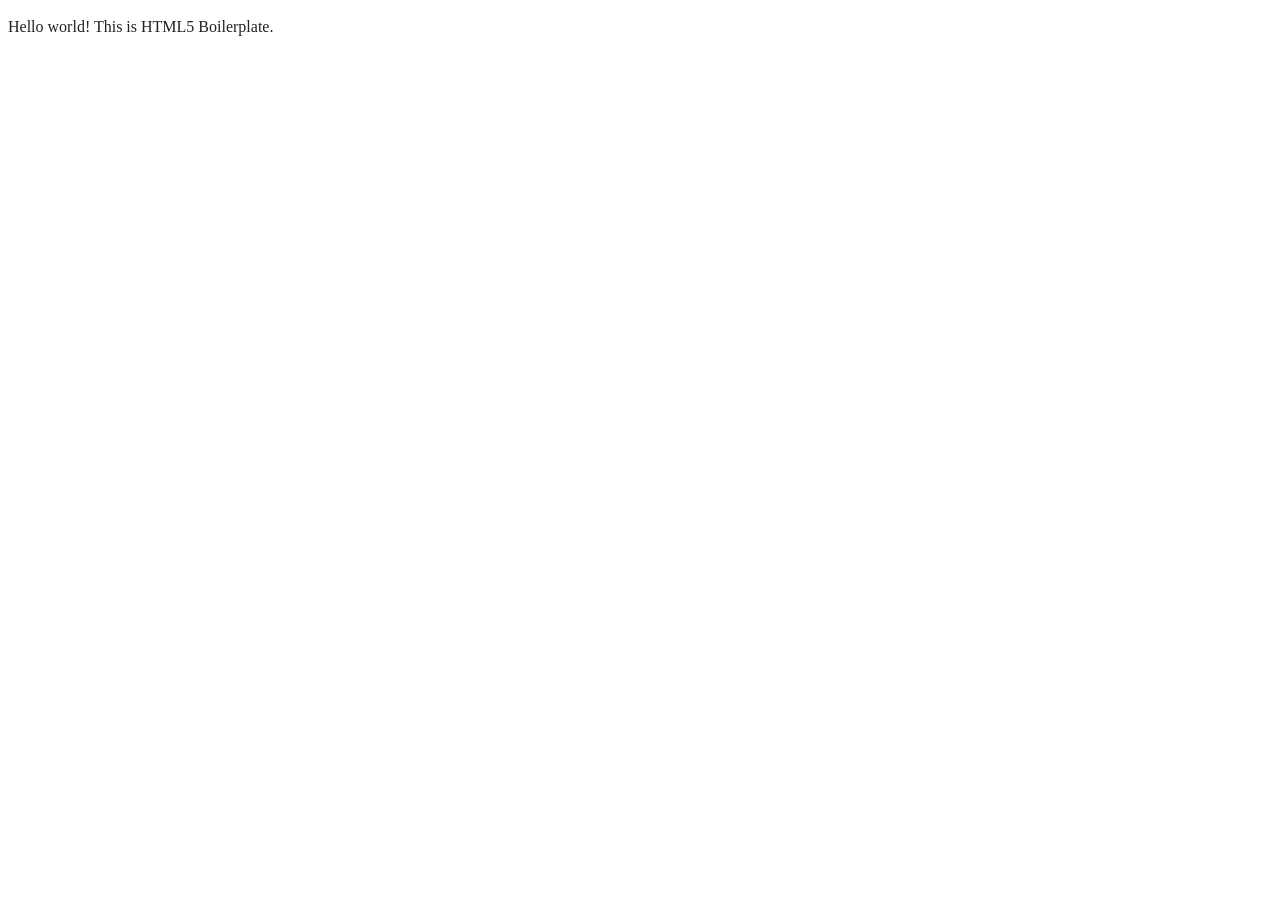
==== 001_html/index.html @ 24f09d9b "H1: Clean html5boilerplate" ====
<!doctype html>
<html class="no-js" lang="">

<head>
  <meta charset="utf-8">
  <title></title>
  <meta name="description" content="">
  <meta name="viewport" content="width=device-width, initial-scale=1">

  <link rel="manifest" href="site.webmanifest">
  <link rel="apple-touch-icon" href="icon.png">
  <!-- Place favicon.ico in the root directory -->

  <link rel="stylesheet" href="css/normalize.css">
  <link rel="stylesheet" href="css/main.css">

  <meta name="theme-color" content="#fafafa">
</head>

<body>
  <!--[if IE]>
    <p class="browserupgrade">You are using an <strong>outdated</strong> browser. Please <a href="https://browsehappy.com/">upgrade your browser</a> to improve your experience and security.</p>
  <![endif]-->

  <!-- Add your site or application content here -->
  <p>Hello world! This is HTML5 Boilerplate.</p>
  <script src="js/vendor/modernizr-3.7.1.min.js"></script>
  <script src="https://code.jquery.com/jquery-3.4.1.min.js" integrity="sha256-CSXorXvZcTkaix6Yvo6HppcZGetbYMGWSFlBw8HfCJo=" crossorigin="anonymous"></script>
  <script>window.jQuery || document.write('<script src="js/vendor/jquery-3.4.1.min.js"><\/script>')</script>
  <script src="js/plugins.js"></script>
  <script src="js/main.js"></script>

  <!-- Google Analytics: change UA-XXXXX-Y to be your site's ID. -->
  <script>
    window.ga = function () { ga.q.push(arguments) }; ga.q = []; ga.l = +new Date;
    ga('create', 'UA-XXXXX-Y', 'auto'); ga('set','transport','beacon'); ga('send', 'pageview')
  </script>
  <script src="https://www.google-analytics.com/analytics.js" async></script>
</body>

</html>
---- 001_html/css/main.css ----
/*! HTML5 Boilerplate v7.2.0 | MIT License | https://html5boilerplate.com/ */

/* main.css 2.0.0 | MIT License | https://github.com/h5bp/main.css#readme */
/*
 * What follows is the result of much research on cross-browser styling.
 * Credit left inline and big thanks to Nicolas Gallagher, Jonathan Neal,
 * Kroc Camen, and the H5BP dev community and team.
 */

/* ==========================================================================
   Base styles: opinionated defaults
   ========================================================================== */

html {
  color: #222;
  font-size: 1em;
  line-height: 1.4;
}

/*
 * Remove text-shadow in selection highlight:
 * https://twitter.com/miketaylr/status/12228805301
 *
 * Vendor-prefixed and regular ::selection selectors cannot be combined:
 * https://stackoverflow.com/a/16982510/7133471
 *
 * Customize the background color to match your design.
 */

::-moz-selection {
  background: #b3d4fc;
  text-shadow: none;
}

::selection {
  background: #b3d4fc;
  text-shadow: none;
}

/*
 * A better looking default horizontal rule
 */

hr {
  display: block;
  height: 1px;
  border: 0;
  border-top: 1px solid #ccc;
  margin: 1em 0;
  padding: 0;
}

/*
 * Remove the gap between audio, canvas, iframes,
 * images, videos and the bottom of their containers:
 * https://github.com/h5bp/html5-boilerplate/issues/440
 */

audio,
canvas,
iframe,
img,
svg,
video {
  vertical-align: middle;
}

/*
 * Remove default fieldset styles.
 */

fieldset {
  border: 0;
  margin: 0;
  padding: 0;
}

/*
 * Allow only vertical resizing of textareas.
 */

textarea {
  resize: vertical;
}

/* ==========================================================================
   Browser Upgrade Prompt
   ========================================================================== */

.browserupgrade {
  margin: 0.2em 0;
  background: #ccc;
  color: #000;
  padding: 0.2em 0;
}

/* ==========================================================================
   Author's custom styles
   ========================================================================== */

/* ==========================================================================
   Helper classes
   ========================================================================== */

/*
 * Hide visually and from screen readers
 */

.hidden {
  display: none !important;
}

/*
* Hide only visually, but have it available for screen readers:
* https://snook.ca/archives/html_and_css/hiding-content-for-accessibility
*
* 1. For long content, line feeds are not interpreted as spaces and small width
*    causes content to wrap 1 word per line:
*    https://medium.com/@jessebeach/beware-smushed-off-screen-accessible-text-5952a4c2cbfe
*/

.sr-only {
  border: 0;
  clip: rect(0, 0, 0, 0);
  height: 1px;
  margin: -1px;
  overflow: hidden;
  padding: 0;
  position: absolute;
  white-space: nowrap;
  width: 1px;
  /* 1 */
}

/*
* Extends the .sr-only class to allow the element
* to be focusable when navigated to via the keyboard:
* https://www.drupal.org/node/897638
*/

.sr-only.focusable:active,
.sr-only.focusable:focus {
  clip: auto;
  height: auto;
  margin: 0;
  overflow: visible;
  position: static;
  white-space: inherit;
  width: auto;
}

/*
* Hide visually and from screen readers, but maintain layout
*/

.invisible {
  visibility: hidden;
}

/*
* Clearfix: contain floats
*
* For modern browsers
* 1. The space content is one way to avoid an Opera bug when the
*    `contenteditable` attribute is included anywhere else in the document.
*    Otherwise it causes space to appear at the top and bottom of elements
*    that receive the `clearfix` class.
* 2. The use of `table` rather than `block` is only necessary if using
*    `:before` to contain the top-margins of child elements.
*/

.clearfix:before,
.clearfix:after {
  content: " ";
  /* 1 */
  display: table;
  /* 2 */
}

.clearfix:after {
  clear: both;
}

/* ==========================================================================
   EXAMPLE Media Queries for Responsive Design.
   These examples override the primary ('mobile first') styles.
   Modify as content requires.
   ========================================================================== */

@media only screen and (min-width: 35em) {
  /* Style adjustments for viewports that meet the condition */
}

@media print,
  (-webkit-min-device-pixel-ratio: 1.25),
  (min-resolution: 1.25dppx),
  (min-resolution: 120dpi) {
  /* Style adjustments for high resolution devices */
}

/* ==========================================================================
   Print styles.
   Inlined to avoid the additional HTTP request:
   https://www.phpied.com/delay-loading-your-print-css/
   ========================================================================== */

@media print {
  *,
  *:before,
  *:after {
    background: transparent !important;
    color: #000 !important;
    /* Black prints faster */
    -webkit-box-shadow: none !important;
    box-shadow: none !important;
    text-shadow: none !important;
  }
  a,
  a:visited {
    text-decoration: underline;
  }
  a[href]:after {
    content: " (" attr(href) ")";
  }
  abbr[title]:after {
    content: " (" attr(title) ")";
  }
  /*
     * Don't show links that are fragment identifiers,
     * or use the `javascript:` pseudo protocol
     */
  a[href^="#"]:after,
  a[href^="javascript:"]:after {
    content: "";
  }
  pre {
    white-space: pre-wrap !important;
  }
  pre,
  blockquote {
    border: 1px solid #999;
    page-break-inside: avoid;
  }
  /*
     * Printing Tables:
     * https://web.archive.org/web/20180815150934/http://css-discuss.incutio.com/wiki/Printing_Tables
     */
  thead {
    display: table-header-group;
  }
  tr,
  img {
    page-break-inside: avoid;
  }
  p,
  h2,
  h3 {
    orphans: 3;
    widows: 3;
  }
  h2,
  h3 {
    page-break-after: avoid;
  }
}
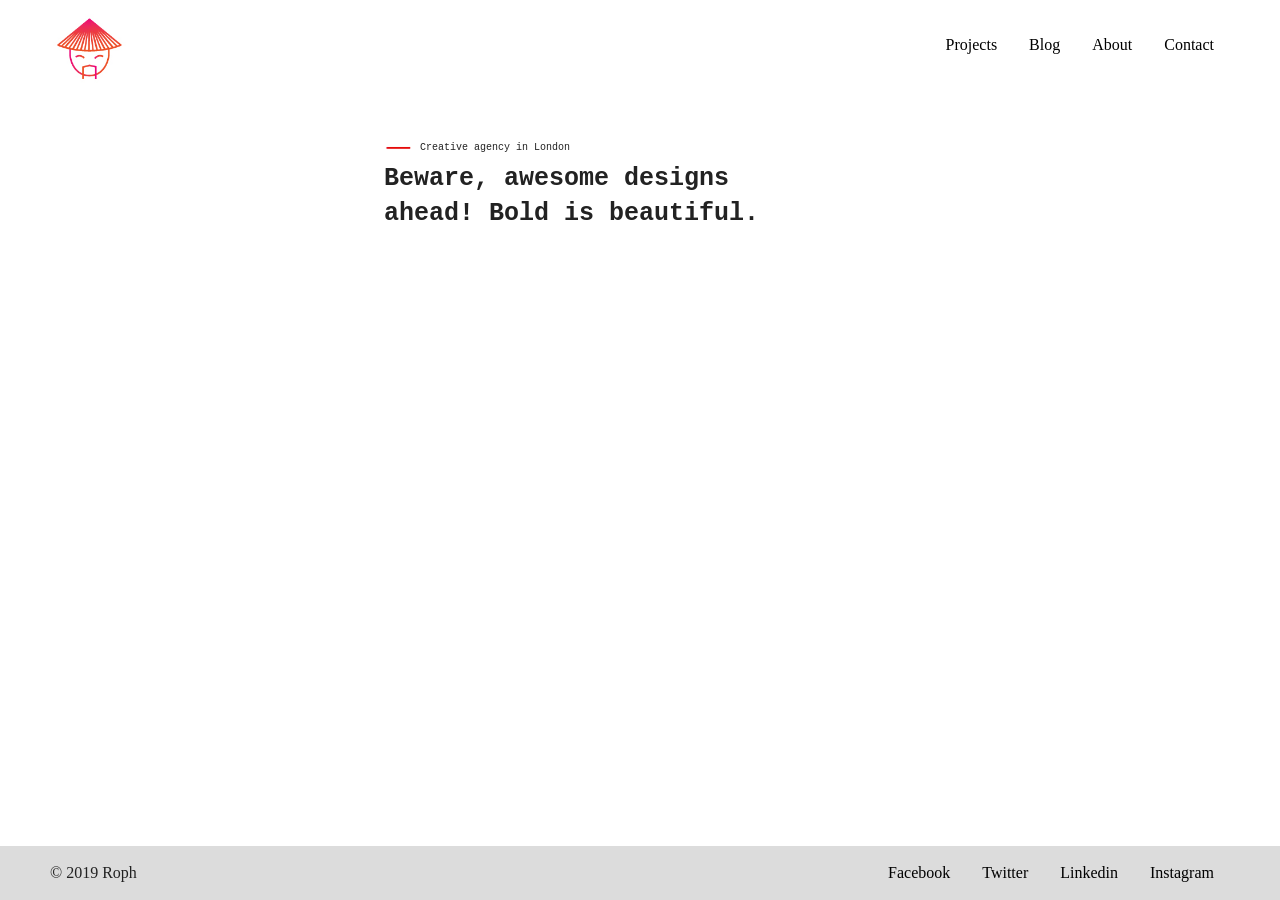
==== commit f4396116: "H2: No images in the middle" ====
--- a/001_html/index.html
+++ b/001_html/index.html
@@ -18,14 +18,46 @@
 </head>
 
 <body>
-  <!--[if IE]>
-    <p class="browserupgrade">You are using an <strong>outdated</strong> browser. Please <a href="https://browsehappy.com/">upgrade your browser</a> to improve your experience and security.</p>
-  <![endif]-->
 
-  <!-- Add your site or application content here -->
-  <p>Hello world! This is HTML5 Boilerplate.</p>
+
+  <div class="topbar">
+    <img src="img/hat_logo.png" class="imagelogo" width=80px height=80px>
+
+    <ul class="navigation">
+      <li><a href="#">Projects</a></li>
+      <li><a href="#">Blog</a></li>
+      <li><a href="#">About</a></li>
+      <li><a href="#">Contact</a></li>
+    </ul>
+  </div>
+
+  <div class="text">
+    <div class="redline">
+      <img src="img/redline.png" style="border-right-width: 0px;border-right-style: solid;width: 30px;">
+      Creative agency in London
+    </div>
+    <div class="boldtext">
+      <strong> Beware, awesome designs <br> ahead! Bold is beautiful.</strong>
+    </div>
+  </div>
+
+
+
+  <div class="bottombar">
+    <p class="copyright">© 2019 Roph</p>
+
+    <ul class="navigation">
+      <li><a href="#">Facebook</a></li>
+      <li><a href="#">Twitter</a></li>
+      <li><a href="#">Linkedin</a></li>
+      <li><a href="#">Instagram</a></li>
+    </ul>
+  </div>
+
+
   <script src="js/vendor/modernizr-3.7.1.min.js"></script>
-  <script src="https://code.jquery.com/jquery-3.4.1.min.js" integrity="sha256-CSXorXvZcTkaix6Yvo6HppcZGetbYMGWSFlBw8HfCJo=" crossorigin="anonymous"></script>
+  <script src="https://code.jquery.com/jquery-3.4.1.min.js"
+    integrity="sha256-CSXorXvZcTkaix6Yvo6HppcZGetbYMGWSFlBw8HfCJo=" crossorigin="anonymous"></script>
   <script>window.jQuery || document.write('<script src="js/vendor/jquery-3.4.1.min.js"><\/script>')</script>
   <script src="js/plugins.js"></script>
   <script src="js/main.js"></script>
@@ -33,9 +65,9 @@
   <!-- Google Analytics: change UA-XXXXX-Y to be your site's ID. -->
   <script>
     window.ga = function () { ga.q.push(arguments) }; ga.q = []; ga.l = +new Date;
-    ga('create', 'UA-XXXXX-Y', 'auto'); ga('set','transport','beacon'); ga('send', 'pageview')
+    ga('create', 'UA-XXXXX-Y', 'auto'); ga('set', 'transport', 'beacon'); ga('send', 'pageview')
   </script>
   <script src="https://www.google-analytics.com/analytics.js" async></script>
 </body>
 
-</html>
+</html>
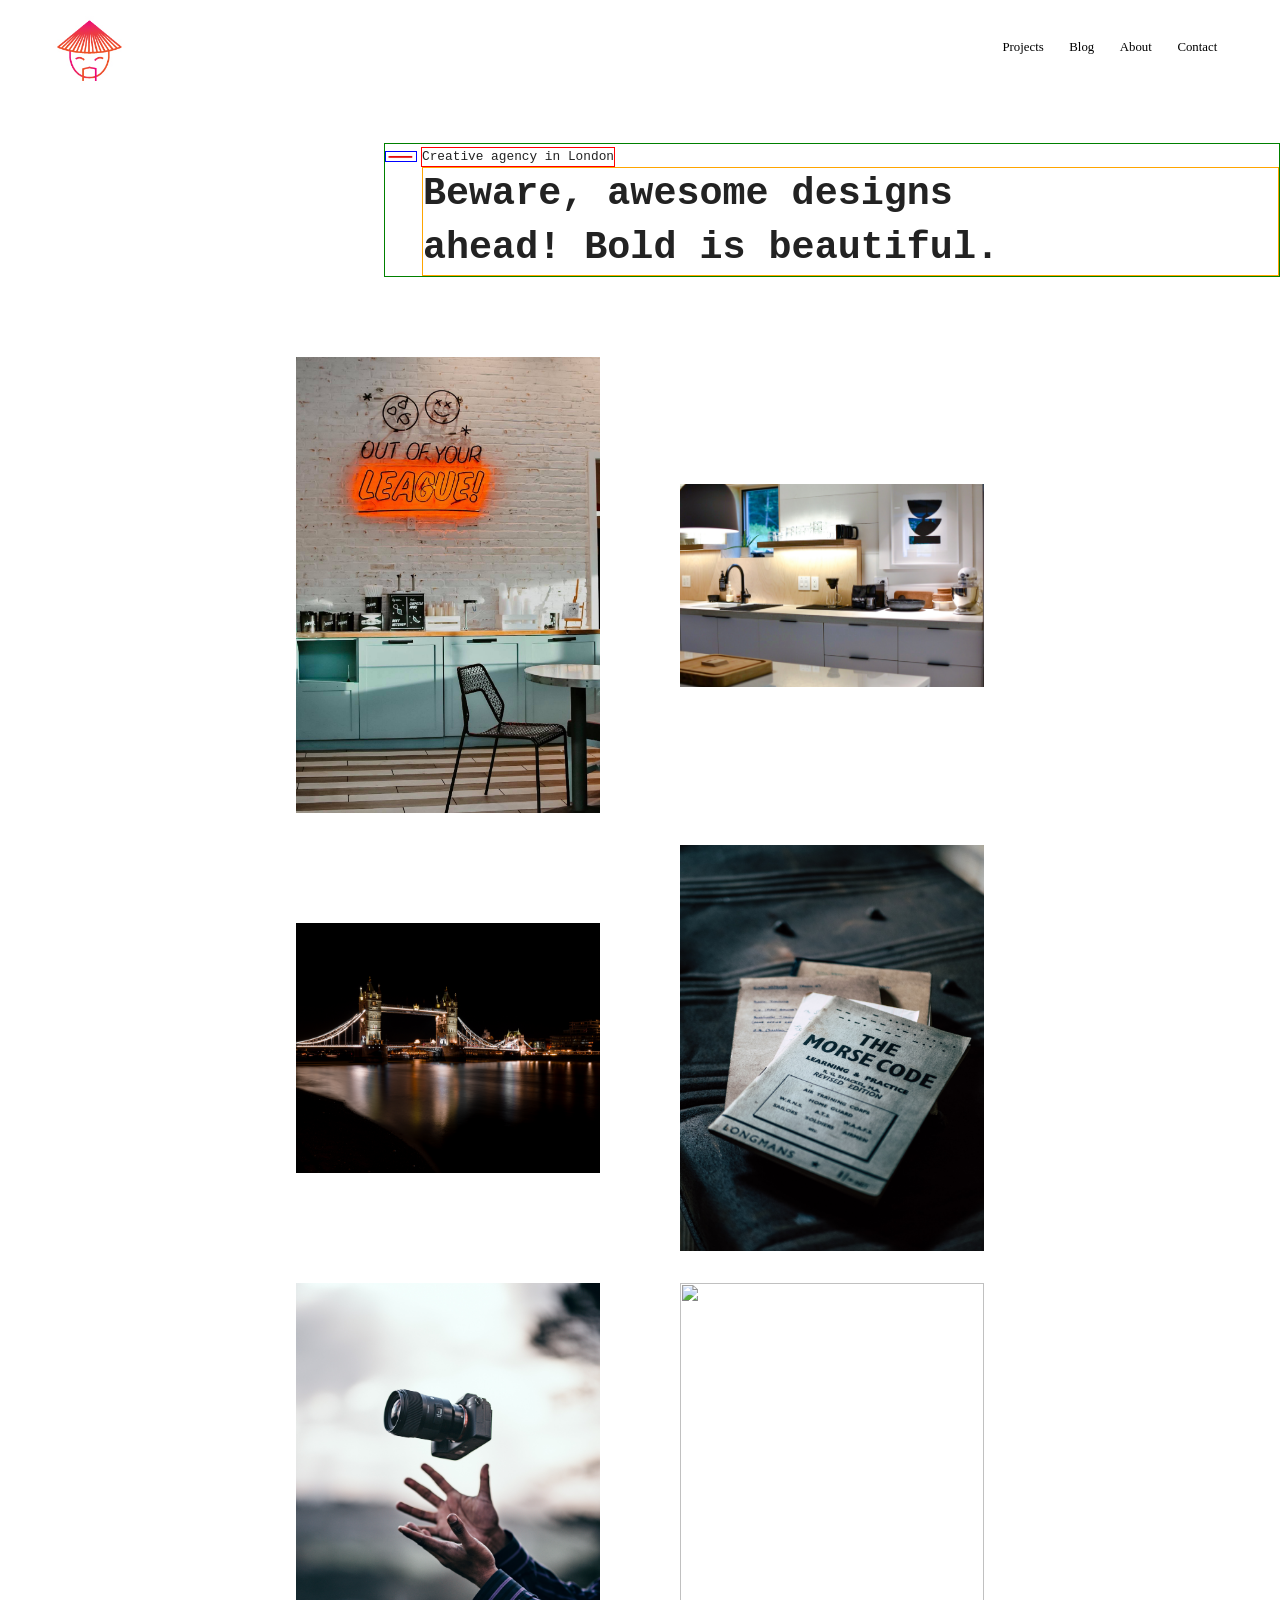
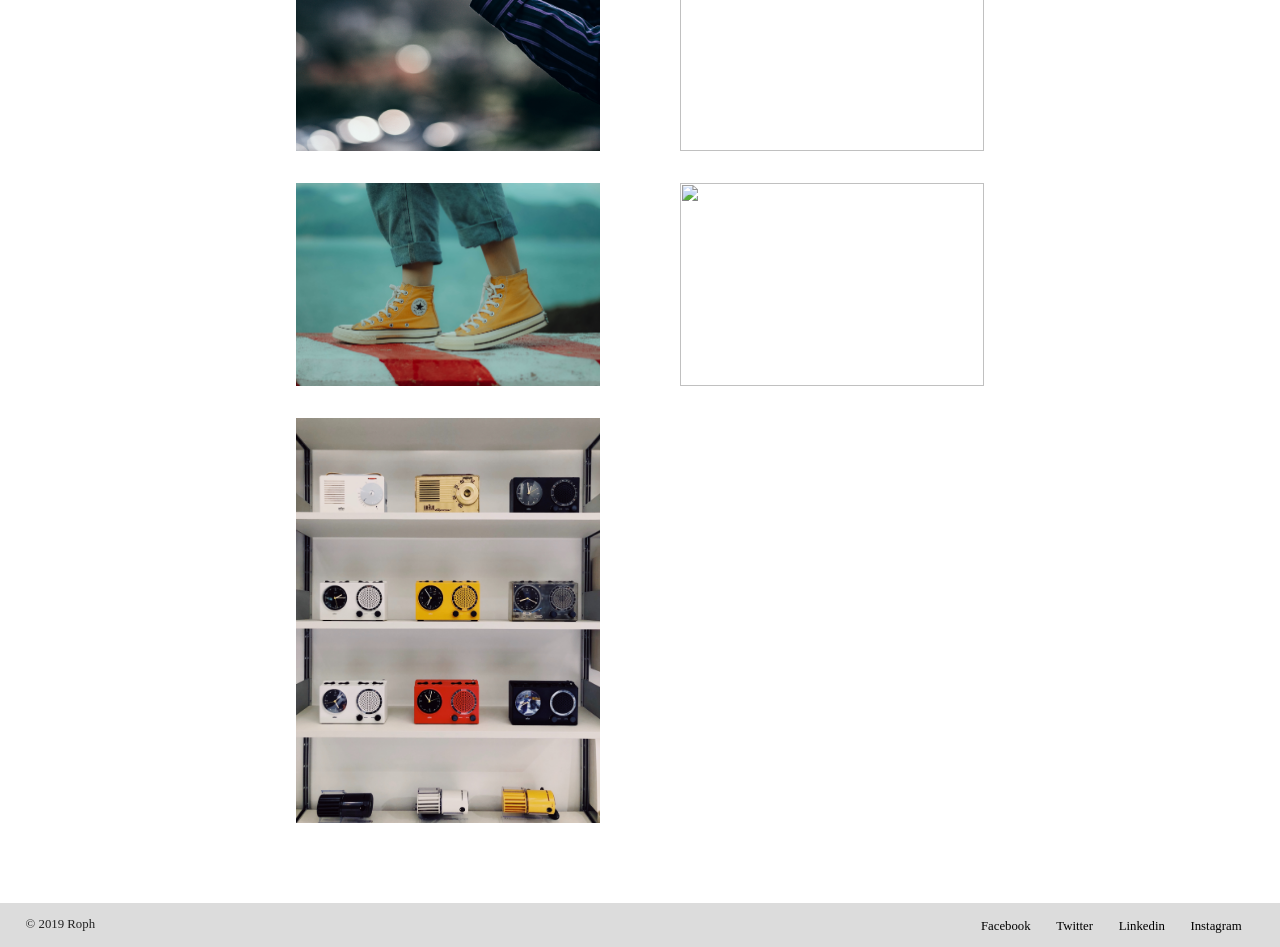
==== commit ef949d5a: "H3: Add images" ====
--- a/001_html/index.html
+++ b/001_html/index.html
@@ -1,73 +1,116 @@
-<!doctype html>
+<!DOCTYPE html>
 <html class="no-js" lang="">
+  <head>
+    <meta charset="utf-8" />
+    <title></title>
+    <meta name="description" content="" />
+    <meta name="viewport" content="width=device-width, initial-scale=1" />
 
-<head>
-  <meta charset="utf-8">
-  <title></title>
-  <meta name="description" content="">
-  <meta name="viewport" content="width=device-width, initial-scale=1">
+    <link rel="manifest" href="site.webmanifest" />
+    <link rel="apple-touch-icon" href="icon.png" />
+    <!-- Place favicon.ico in the root directory -->
 
-  <link rel="manifest" href="site.webmanifest">
-  <link rel="apple-touch-icon" href="icon.png">
-  <!-- Place favicon.ico in the root directory -->
+    <link rel="stylesheet" href="css/normalize.css" />
+    <link rel="stylesheet" href="css/main.css" />
 
-  <link rel="stylesheet" href="css/normalize.css">
-  <link rel="stylesheet" href="css/main.css">
+    <meta name="theme-color" content="#fafafa" />
+  </head>
 
-  <meta name="theme-color" content="#fafafa">
-</head>
+  <body>
+    <div class="topbar">
+      <img
+        src="img/hat_logo.png"
+        class="imagelogo"
+        width="80px"
+        height="80px"
+      />
 
-<body>
+      <ul class="navigation">
+        <li><a href="#">Projects</a></li>
+        <li><a href="#">Blog</a></li>
+        <li><a href="#">About</a></li>
+        <li><a href="#">Contact</a></li>
+      </ul>
+    </div>
 
+    <div class="text">
+      <img src="img/redline.png" class="redline_img" width="30px" />
+      <div class="smalltext">Creative agency in London</div>
+      <div class="boldtext">
+        <strong>
+          Beware, awesome designs <br />
+          ahead! Bold is beautiful.</strong
+        >
+      </div>
+    </div>
 
-  <div class="topbar">
-    <img src="img/hat_logo.png" class="imagelogo" width=80px height=80px>
+    <div class="gallery">
+      <figure class="gallery_item1">
+        <img src="img/1.jpg" class="gallery_img" alt="Image1" />
+      </figure>
+      <figure class="gallery_item2">
+        <img src="img/2.jpg" class="gallery_img" />
+      </figure>
+      <figure class="gallery_item3">
+        <img src="img/3.jpg" class="gallery_img" />
+      </figure>
+      <figure class="gallery_item4">
+        <img src="img/4.jpg" class="gallery_img" />
+      </figure>
+      <figure class="gallery_item5">
+        <img src="img/5.jpg" class="gallery_img" />
+      </figure>
+      <figure class="gallery_item6">
+        <img src="img/6.jpg" class="gallery_img" />
+      </figure>
+      <figure class="gallery_item7">
+        <img src="img/7.jpg" class="gallery_img" />
+      </figure>
+      <figure class="gallery_item8">
+        <img src="img/8.jpg" class="gallery_img" />
+      </figure>
+      <figure class="gallery_item9">
+        <img src="img/9.jpg" class="gallery_img" />
+      </figure>
+    </div>
 
-    <ul class="navigation">
-      <li><a href="#">Projects</a></li>
-      <li><a href="#">Blog</a></li>
-      <li><a href="#">About</a></li>
-      <li><a href="#">Contact</a></li>
-    </ul>
-  </div>
+    <div class="bottombar">
+      <p class="copyright">© 2019 Roph</p>
 
-  <div class="text">
-    <div class="redline">
-      <img src="img/redline.png" style="border-right-width: 0px;border-right-style: solid;width: 30px;">
-      Creative agency in London
+      <ul class="navigation">
+        <li><a href="#">Facebook</a></li>
+        <li><a href="#">Twitter</a></li>
+        <li><a href="#">Linkedin</a></li>
+        <li><a href="#">Instagram</a></li>
+      </ul>
     </div>
-    <div class="boldtext">
-      <strong> Beware, awesome designs <br> ahead! Bold is beautiful.</strong>
-    </div>
-  </div>
 
+    <script src="js/vendor/modernizr-3.7.1.min.js"></script>
+    <script
+      src="https://code.jquery.com/jquery-3.4.1.min.js"
+      integrity="sha256-CSXorXvZcTkaix6Yvo6HppcZGetbYMGWSFlBw8HfCJo="
+      crossorigin="anonymous"
+    ></script>
+    <script>
+      window.jQuery ||
+        document.write(
+          '<script src="js/vendor/jquery-3.4.1.min.js"><\/script>'
+        );
+    </script>
+    <script src="js/plugins.js"></script>
+    <script src="js/main.js"></script>
 
-
-  <div class="bottombar">
-    <p class="copyright">© 2019 Roph</p>
-
-    <ul class="navigation">
-      <li><a href="#">Facebook</a></li>
-      <li><a href="#">Twitter</a></li>
-      <li><a href="#">Linkedin</a></li>
-      <li><a href="#">Instagram</a></li>
-    </ul>
-  </div>
-
-
-  <script src="js/vendor/modernizr-3.7.1.min.js"></script>
-  <script src="https://code.jquery.com/jquery-3.4.1.min.js"
-    integrity="sha256-CSXorXvZcTkaix6Yvo6HppcZGetbYMGWSFlBw8HfCJo=" crossorigin="anonymous"></script>
-  <script>window.jQuery || document.write('<script src="js/vendor/jquery-3.4.1.min.js"><\/script>')</script>
-  <script src="js/plugins.js"></script>
-  <script src="js/main.js"></script>
-
-  <!-- Google Analytics: change UA-XXXXX-Y to be your site's ID. -->
-  <script>
-    window.ga = function () { ga.q.push(arguments) }; ga.q = []; ga.l = +new Date;
-    ga('create', 'UA-XXXXX-Y', 'auto'); ga('set', 'transport', 'beacon'); ga('send', 'pageview')
-  </script>
-  <script src="https://www.google-analytics.com/analytics.js" async></script>
-</body>
-
-</html>+    <!-- Google Analytics: change UA-XXXXX-Y to be your site's ID. -->
+    <script>
+      window.ga = function() {
+        ga.q.push(arguments);
+      };
+      ga.q = [];
+      ga.l = +new Date();
+      ga("create", "UA-XXXXX-Y", "auto");
+      ga("set", "transport", "beacon");
+      ga("send", "pageview");
+    </script>
+    <script src="https://www.google-analytics.com/analytics.js" async></script>
+  </body>
+</html>
